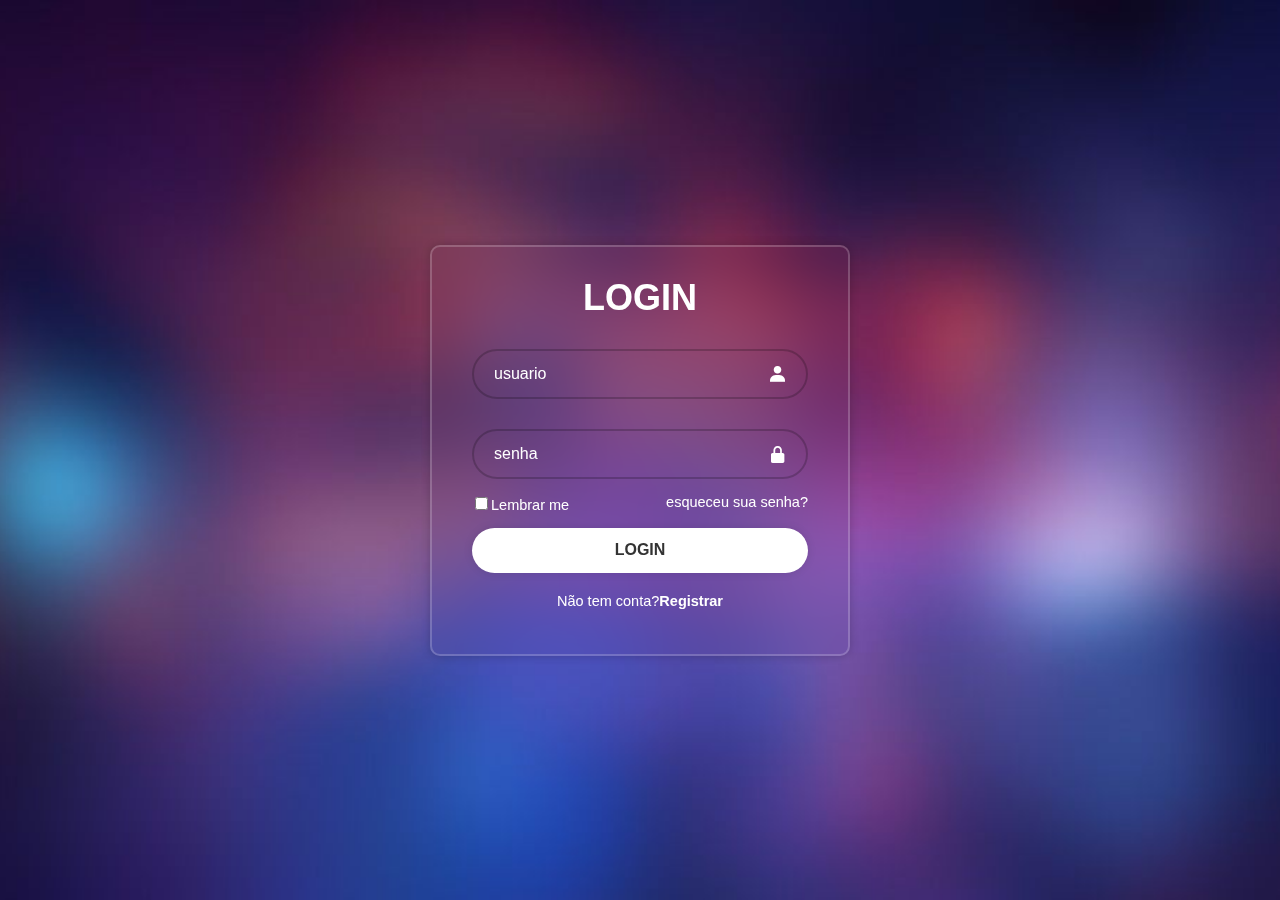
==== cliente.html @ b9e9f857 "All Supermercado" ====
<!DOCTYPE html>
<html lang="en">
<head>
    <meta charset="UTF-8">
    <meta name="viewport" content="width=device-width, initial-scale=1.0">
    <title>LOGIN</title>
    <link rel="stylesheet" href="cliente.css">
    <link href='https://unpkg.com/boxicons@2.1.4/css/boxicons.min.css' rel='stylesheet'>

</head>
<body>
    
<div class="wrapper">
    <form action="">
        <h1>LOGIN</h1>
        <div class="input-box">
            <input type="text" placeholder="usuario" required>
            <i class="bx bxs-user"></i>
        </div>
        <div class="input-box">
            <input type="senha" placeholder="senha" required>
            <i class="bx bxs-lock-alt"></i>
        </div>




        <div class="remember-forgot">
            <label><input type="checkbox">Lembrar me</label>
            <a href="#">esqueceu sua senha?</a>

        </div>

        <button type="submit" class="btn">LOGIN</button>
        <div class="register-link">
            <p>Não tem conta?<a href="#">Registrar</a>
            </p>




        </div>


    </form>
</div>









</body>
</html>
---- cliente.css ----
*{
    margin: 0%;
    padding: 0%;
    box-sizing: border-box;
    font-family: Arial, Helvetica, sans-serif;
}

body{
    display: flex;
    justify-content: center;
    align-items: center;
    min-height: 100vh;
    background: url("./img/a1982a6d9403b78303ee5fb3b15123e2.jpg")no-repeat;
    background-size: cover;
    background-position: center;


}
.wrapper{

    width: 420px;
    background: transparent;
    border: 2px solid rgb(255, 255, 255, .2);
    backdrop-filter: blur(20px);
    box-shadow: 0 0 10px rgb(0, 0, 0, .2);
    color:#fff;
    border-radius: 10px;
    padding: 30px 40px;

}

.wrapper h1{

    font-size: 36px;
    text-align: center;


}
.wrapper .input-box {
    position: relative;
    width: 100%;
    height: 50px;
    margin: 30px 0;



}


.input-box input {
    width: 100%;
    height: 100%;
    background: transparent;
    border: none;
    outline: none;
    border: 2px solid rgba(0, 0, 0, 0.2);
    border-radius: 40px;
    font-size: 16px;
    color: #fff;
    padding: 20px 45px 20px 20px;

}
.input-box input::placeholder{

    color: #fff;

}

.input-box i {
    position: absolute;
    right: 20px;
    top: 50%;
    transform: translateY(-50%);
    font-size: 20px;



}

.wrapper .remember-forgot {

    display: flex;
    justify-content: space-between;
    font-size: 14.5px;
    margin: -15px 0 15px;
}

.remember-forgot label input{

    accent-color: #fff;
    margin: 3px;

}

.remember-forgot a {
    color: #fff;
    text-decoration: none;

}
.remember-forgot a:hover{
    text-decoration: underline;

}

.wrapper .btn {
    width: 100%;
    height: 45px;
    background: #fff;
    border: none;
    outline: none;
    border-radius: 40px;
    box-shadow: 0 0 10px rgb(0, 0, 0, .1);
    cursor: pointer;
    font-size: 16px;
    color: #333;
    font-weight: 600;
}

.wrapper .register-link {
    font-size: 14.5px;
    text-align: center;
    margin: 20px 0 15px;
}

.register-link p a {


    color: #fff;
    text-decoration: none;
    font-weight: 600;
}

.register-link p a:hover{

    text-decoration: underline;
}
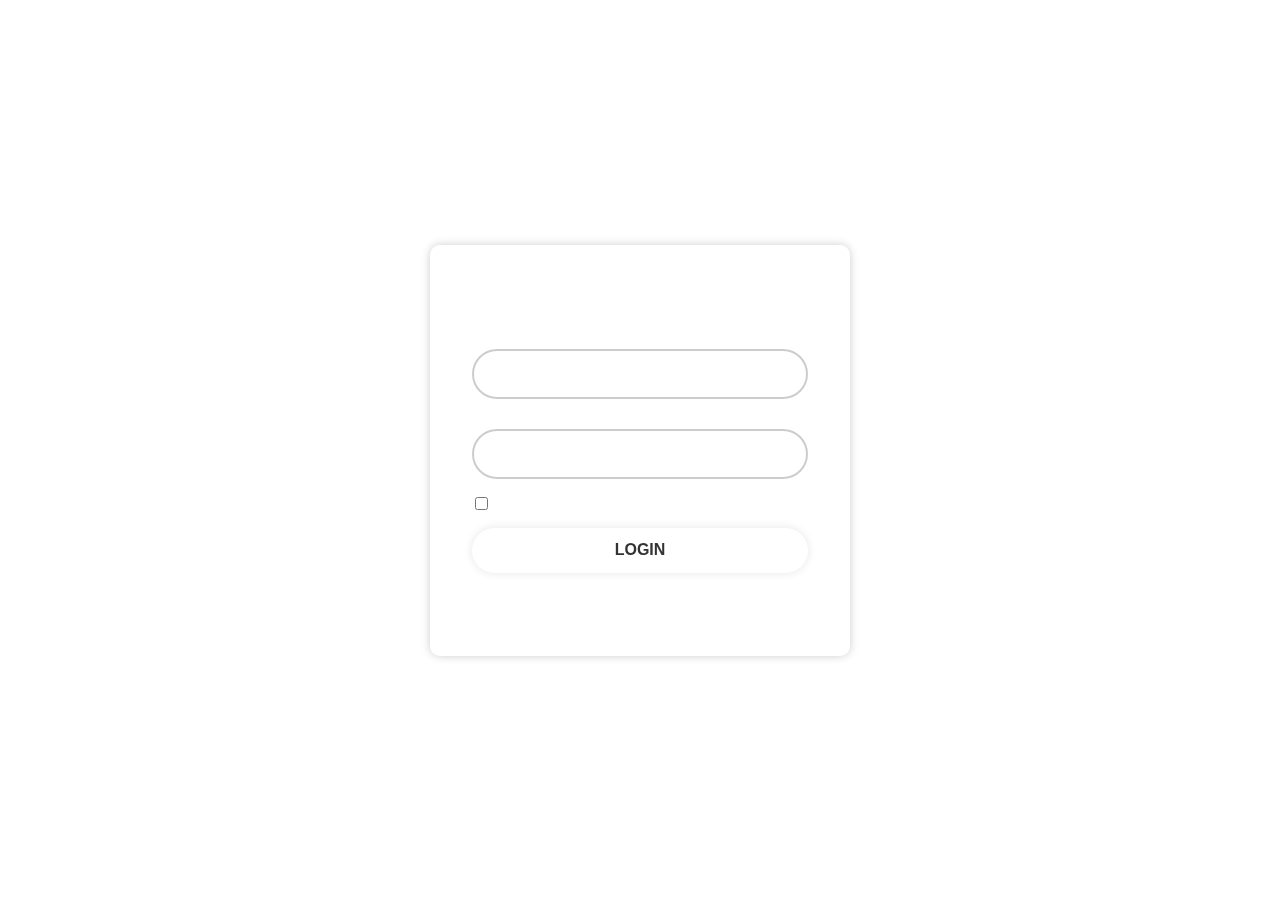
==== commit b930285c: "Add files via upload" ====
--- a/cliente.html
+++ b/cliente.html
@@ -1,57 +1,57 @@
-<!DOCTYPE html>
-<html lang="en">
-<head>
-    <meta charset="UTF-8">
-    <meta name="viewport" content="width=device-width, initial-scale=1.0">
-    <title>LOGIN</title>
-    <link rel="stylesheet" href="cliente.css">
-    <link href='https://unpkg.com/boxicons@2.1.4/css/boxicons.min.css' rel='stylesheet'>
-
-</head>
-<body>
-    
-<div class="wrapper">
-    <form action="">
-        <h1>LOGIN</h1>
-        <div class="input-box">
-            <input type="text" placeholder="usuario" required>
-            <i class="bx bxs-user"></i>
-        </div>
-        <div class="input-box">
-            <input type="senha" placeholder="senha" required>
-            <i class="bx bxs-lock-alt"></i>
-        </div>
-
-
-
-
-        <div class="remember-forgot">
-            <label><input type="checkbox">Lembrar me</label>
-            <a href="#">esqueceu sua senha?</a>
-
-        </div>
-
-        <button type="submit" class="btn">LOGIN</button>
-        <div class="register-link">
-            <p>Não tem conta?<a href="#">Registrar</a>
-            </p>
-
-
-
-
-        </div>
-
-
-    </form>
-</div>
-
-
-
-
-
-
-
-
-
-</body>
+<!DOCTYPE html>
+<html lang="en">
+<head>
+    <meta charset="UTF-8">
+    <meta name="viewport" content="width=device-width, initial-scale=1.0">
+    <title>LOGIN</title>
+    <link rel="stylesheet" href="./CSS/cliente.css">
+    <link href='https://unpkg.com/boxicons@2.1.4/css/boxicons.min.css' rel='stylesheet'>
+
+</head>
+<body>
+    
+<div class="wrapper">
+    <form action="">
+        <h1>LOGIN</h1>
+        <div class="input-box">
+            <input type="text" placeholder="usuario" required>
+            <i class="bx bxs-user"></i>
+        </div>
+        <div class="input-box">
+            <input type="senha" placeholder="senha" required>
+            <i class="bx bxs-lock-alt"></i>
+        </div>
+
+
+
+
+        <div class="remember-forgot">
+            <label><input type="checkbox">Lembrar me</label>
+            <a href="#">esqueceu sua senha?</a>
+
+        </div>
+
+        <button type="submit" class="btn">LOGIN</button>
+        <div class="register-link">
+            <p>Não tem conta?<a href="#">Registrar</a>
+            </p>
+
+
+
+
+        </div>
+
+
+    </form>
+</div>
+
+
+
+
+
+
+
+
+
+</body>
 </html>--- a/CSS/cliente.css
+++ b/CSS/cliente.css
@@ -0,0 +1,138 @@
+
+
+*{
+    margin: 0%;
+    padding: 0%;
+    box-sizing: border-box;
+    font-family: Arial, Helvetica, sans-serif;
+}
+
+body{
+    display: flex;
+    justify-content: center;
+    align-items: center;
+    min-height: 100vh;
+    background: url("./img/a1982a6d9403b78303ee5fb3b15123e2.jpg")no-repeat;
+    background-size: cover;
+    background-position: center;
+
+
+}
+.wrapper{
+
+    width: 420px;
+    background: transparent;
+    border: 2px solid rgb(255, 255, 255, .2);
+    backdrop-filter: blur(20px);
+    box-shadow: 0 0 10px rgb(0, 0, 0, .2);
+    color:#fff;
+    border-radius: 10px;
+    padding: 30px 40px;
+
+}
+
+.wrapper h1{
+
+    font-size: 36px;
+    text-align: center;
+
+
+}
+.wrapper .input-box {
+    position: relative;
+    width: 100%;
+    height: 50px;
+    margin: 30px 0;
+
+
+
+}
+
+
+.input-box input {
+    width: 100%;
+    height: 100%;
+    background: transparent;
+    border: none;
+    outline: none;
+    border: 2px solid rgba(0, 0, 0, 0.2);
+    border-radius: 40px;
+    font-size: 16px;
+    color: #fff;
+    padding: 20px 45px 20px 20px;
+
+}
+.input-box input::placeholder{
+
+    color: #fff;
+
+}
+
+.input-box i {
+    position: absolute;
+    right: 20px;
+    top: 50%;
+    transform: translateY(-50%);
+    font-size: 20px;
+
+
+
+}
+
+.wrapper .remember-forgot {
+
+    display: flex;
+    justify-content: space-between;
+    font-size: 14.5px;
+    margin: -15px 0 15px;
+}
+
+.remember-forgot label input{
+
+    accent-color: #fff;
+    margin: 3px;
+
+}
+
+.remember-forgot a {
+    color: #fff;
+    text-decoration: none;
+
+}
+.remember-forgot a:hover{
+    text-decoration: underline;
+
+}
+
+.wrapper .btn {
+    width: 100%;
+    height: 45px;
+    background: #fff;
+    border: none;
+    outline: none;
+    border-radius: 40px;
+    box-shadow: 0 0 10px rgb(0, 0, 0, .1);
+    cursor: pointer;
+    font-size: 16px;
+    color: #333;
+    font-weight: 600;
+}
+
+.wrapper .register-link {
+    font-size: 14.5px;
+    text-align: center;
+    margin: 20px 0 15px;
+}
+
+.register-link p a {
+
+
+    color: #fff;
+    text-decoration: none;
+    font-weight: 600;
+}
+
+.register-link p a:hover{
+
+    text-decoration: underline;
+}
